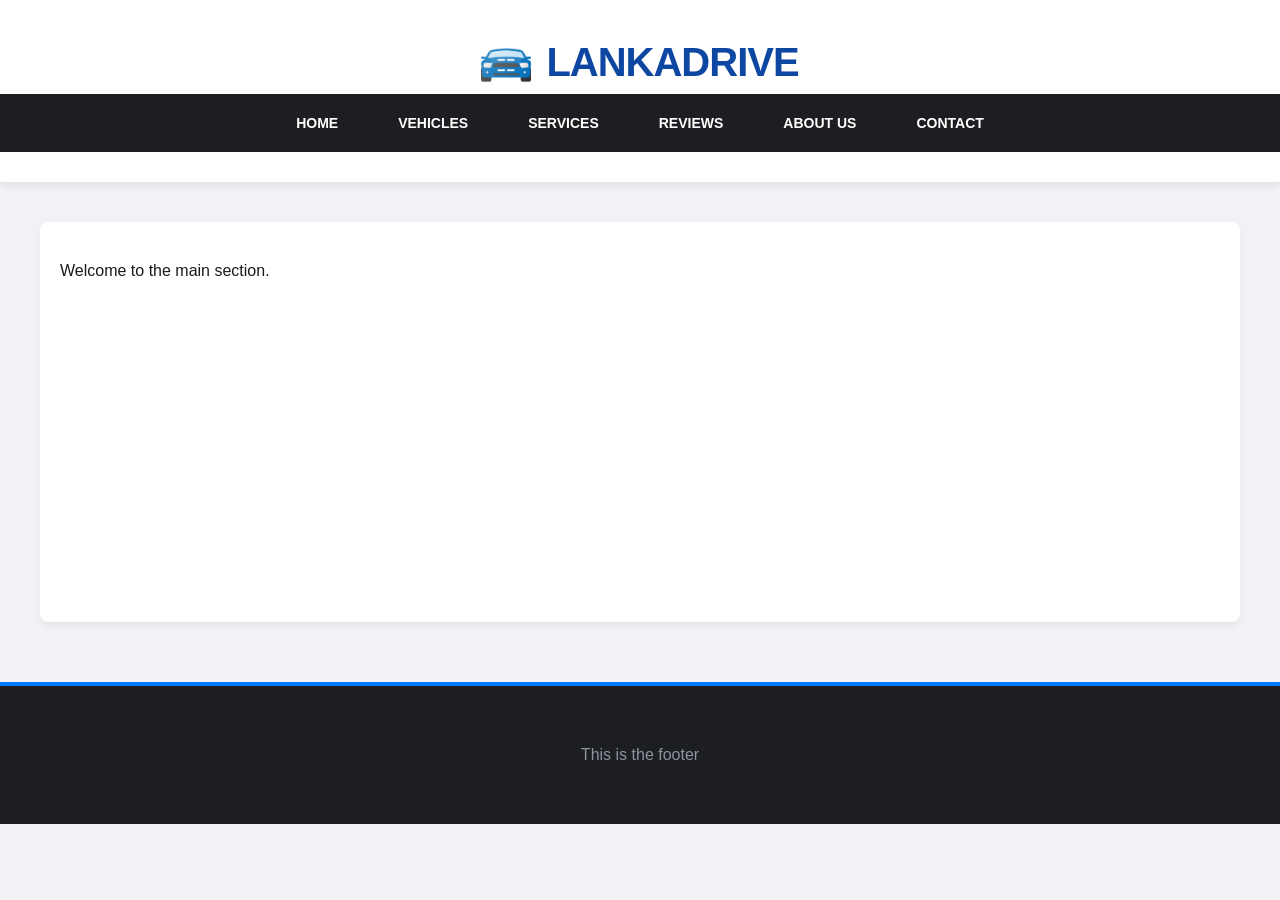
==== index.html @ cc67083f "Logo and Icon added" ====
<!DOCTYPE html>
<html lang="en">
<head>
    <meta charset="UTF-8">
    <title>Home</title>
    <link href="CSS/style.css" rel="stylesheet" type="text/css">
    <link rel="icon" type="image/png" href="IMG/Car logo.png">
</head>

<body> <header>
        <h1><img class="header-logo" alt="LankaDrive Logo" src="IMG/Car logo.png">LankaDrive</h1>
        <nav>
            <ul>
                <li><a href="index.html">Home</a></li>
                <li><a href="vehicles.html">Vehicles</a></li>
                <li><a href="services.html">Services</a></li>
				<li><a href="reviews.html">Reviews</a></li>
                <li><a href="about.html">About Us</a></li>
				<li><a href="contact.html">Contact</a></li>
            </ul>
        </nav>
    </header>

    <main>
        <p>Welcome to the main section.</p>
       
    </main>

    <footer>
        <p>This is the footer</p>
    </footer>

</body> </html>
---- CSS/style.css ----
﻿* {
    box-sizing: border-box;
}

body {
    font-family: 'Segoe UI', Tahoma, Geneva, Verdana, sans-serif;
    margin: 0;
    padding: 0;
    background-color: #f0f2f5;
    color: #1a1a1b;
    line-height: 1.6;
    min-height: 100vh; 
}

/* Header */
header {
    background-color: #ffffff;
    padding: 30px 0;
    text-align: center;
    box-shadow: 0 2px 10px rgba(0,0,0,0.1);
}

header h1 {
    margin: 0;
    font-size: 2.5em;
    color: #0d47a1; 
    text-transform: uppercase;
    font-weight: 800;
    letter-spacing: -1px;
}
header h1 img.header-logo {
    width: 50px !important;     /*Size reduced but not working (fixed)*/
    height: 50px !important;    /*Size reduced but not working (fixed)*/
    vertical-align: middle;
    margin-right: 15px;
}

/* Navigation Bar */
nav {
    background-color: #1c1e21; 
    position: sticky;
    top: 0;
    z-index: 1000;
}

nav ul {
    list-style: none;
    margin: 0;
    padding: 0;
    display: flex;
    justify-content: center;
}

nav li a {
    display: block;
    color: #ffffff;
    text-decoration: none;
    padding: 18px 30px;
    font-size: 14px;
    font-weight: 600;
    text-transform: uppercase;
    transition: all 0.3s ease;
}

nav li a:hover {
    background-color: #007bff; 
    color: white;
}

/* Main */
main {
    max-width: 1200px;
    margin: 40px auto;
    padding: 20px;
    background: white;
    border-radius: 8px;
    box-shadow: 0 4px 6px rgba(0,0,0,0.05);
    min-height: 400px;
    flex: 1;
}

/* Footer */
footer {
    background-color: #1c1e21;
    color: #8d949e;
    text-align: center;
    padding: 40px 0;
    margin-top: 60px;
    border-top: 4px solid #007bff;
}
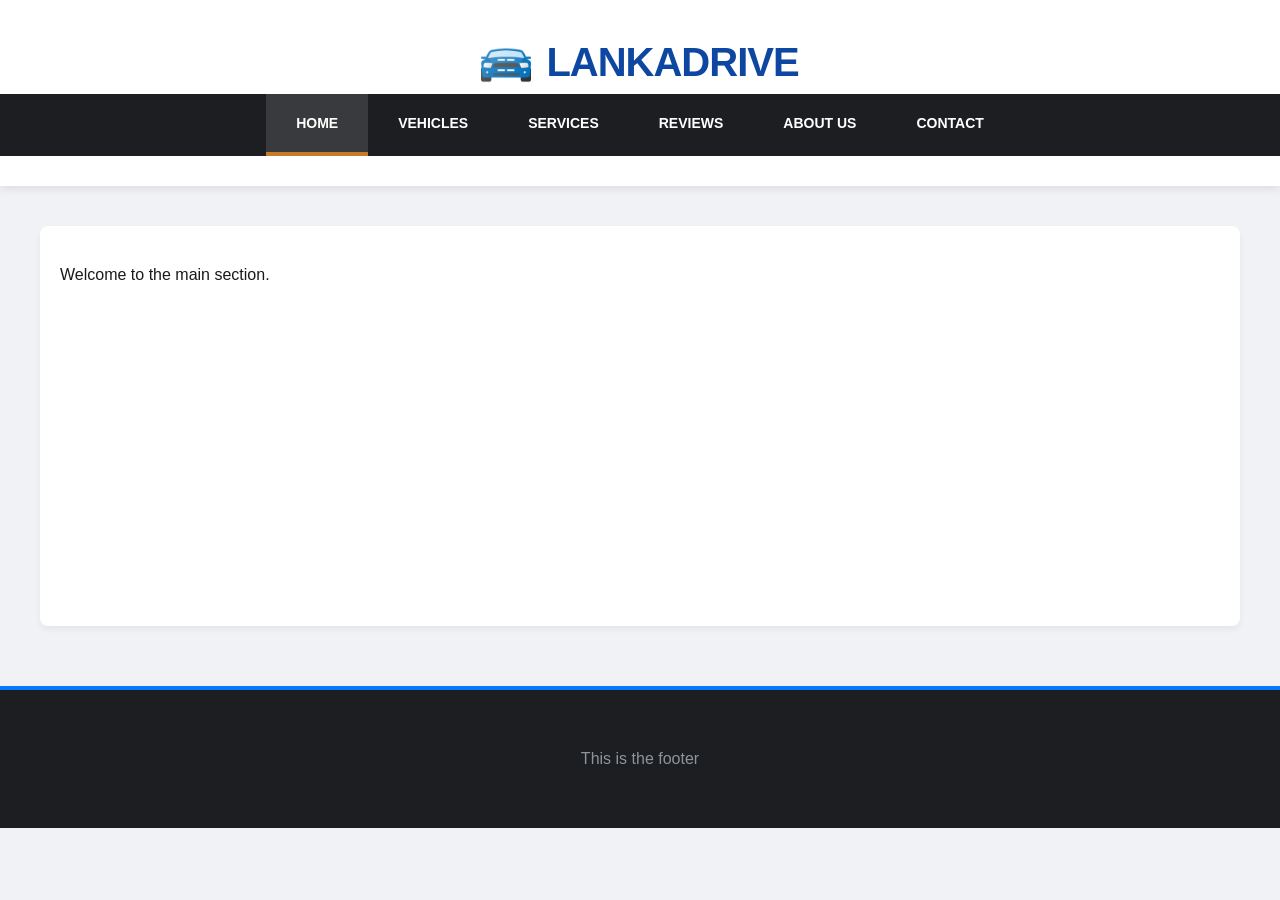
==== commit 7b9458e3: "Active Page Upgrade" ====
--- a/index.html
+++ b/index.html
@@ -11,7 +11,7 @@
         <h1><img class="header-logo" alt="LankaDrive Logo" src="IMG/Car logo.png">LankaDrive</h1>
         <nav>
             <ul>
-                <li><a href="index.html">Home</a></li>
+                <li><a href="index.html" class="active">Home</a></li>
                 <li><a href="vehicles.html">Vehicles</a></li>
                 <li><a href="services.html">Services</a></li>
 				<li><a href="reviews.html">Reviews</a></li>
--- a/CSS/style.css
+++ b/CSS/style.css
@@ -67,6 +67,12 @@
     color: white;
 }
 
+nav li a.active {
+    background-color: #383a3d; 
+    color: white;
+    border-bottom: 4px solid #c57c28;
+}
+
 /* Main */
 main {
     max-width: 1200px;
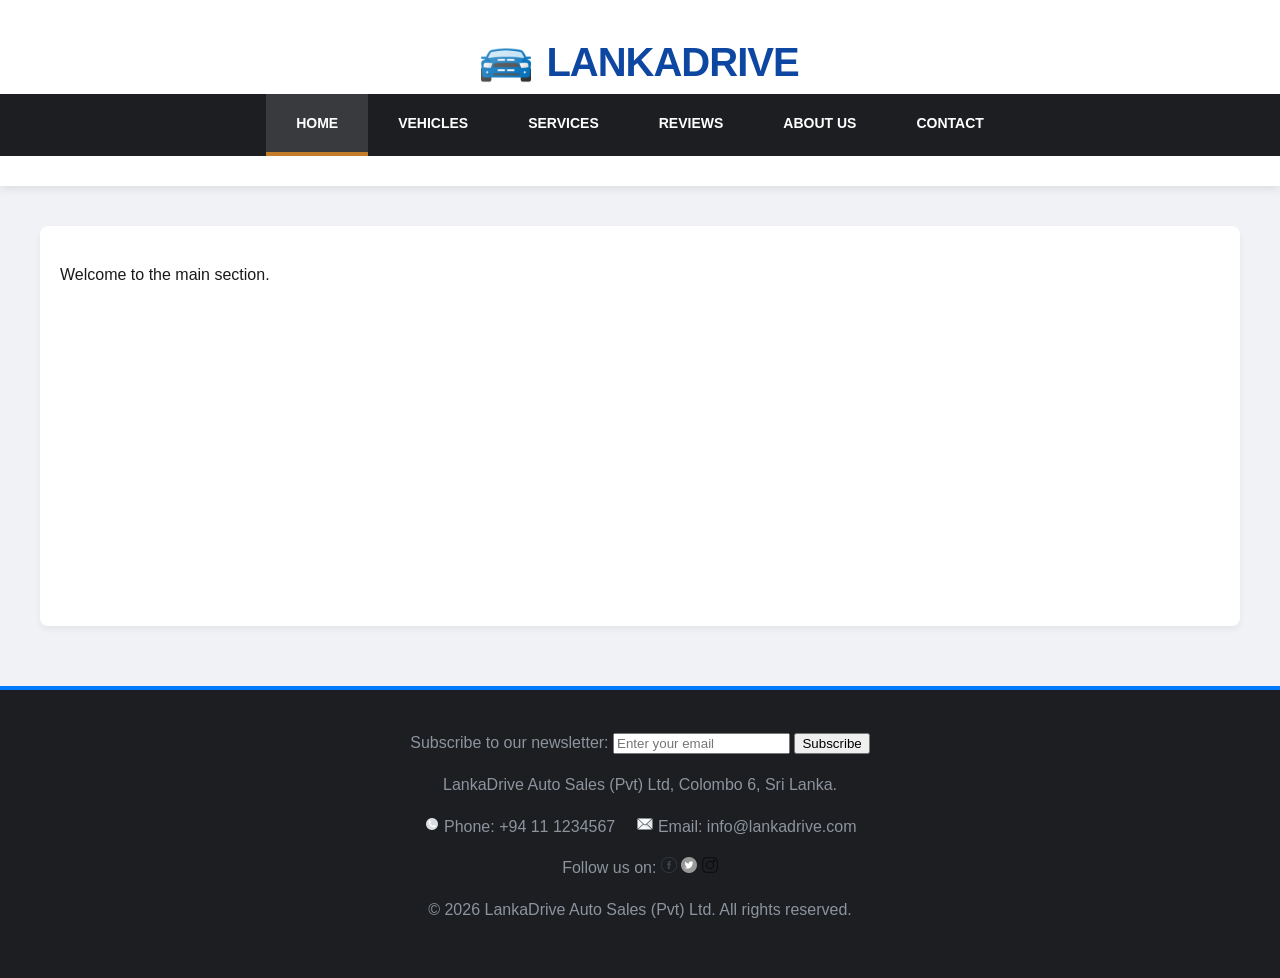
==== commit 8c3693cc: "Footer Design" ====
--- a/index.html
+++ b/index.html
@@ -27,7 +27,27 @@
     </main>
 
     <footer>
-        <p>This is the footer</p>
+        <form action="#subscribe.php" method="GET">
+            <label for="email">Subscribe to our newsletter:</label>
+            <input type="email" id="email" name="email" placeholder="Enter your email" required>
+            <button type="submit">Subscribe</button>
+        <p>LankaDrive Auto Sales (Pvt) Ltd,
+            Colombo 6, Sri Lanka.
+        </p>
+        <p>
+            <img src="IMG/Footer Assets/Phone.png" alt="Phone Icon" class="contact-icon">
+            Phone: +94 11 1234567
+            &nbsp;&nbsp;&nbsp;
+            <img src="IMG/Footer Assets/Email.png" alt="Email Icon" class="contact-icon">
+            Email: info@lankadrive.com
+        </p>
+        <p>Follow us on:
+            
+            <a href="https://www.facebook.com/lankadrive" target="_blank"><img src="IMG/Footer Assets/Facebook.png" alt="Facebook Icon" class="social-icon"></a>            
+            <a href="https://www.twitter.com/lankadrive" target="_blank"><img src="IMG/Footer Assets/Twitter.png" alt="Twitter Icon" class="social-icon"></a> 
+            <a href="https://www.instagram.com/lankadrive" target="_blank"><img src="IMG/Footer Assets/Instagram.png" alt="Instagram Icon" class="social-icon"></a>
+        </p>
+        <p class="copyright">&copy; 2026 LankaDrive Auto Sales (Pvt) Ltd. All rights reserved.</p>
     </footer>
 
 </body> </html>
--- a/CSS/style.css
+++ b/CSS/style.css
@@ -68,7 +68,7 @@
 }
 
 nav li a.active {
-    background-color: #383a3d; 
+    background-color: #383a3d;  /*Small upgrade for User Experience - idea (Gemini)*/
     color: white;
     border-bottom: 4px solid #c57c28;
 }
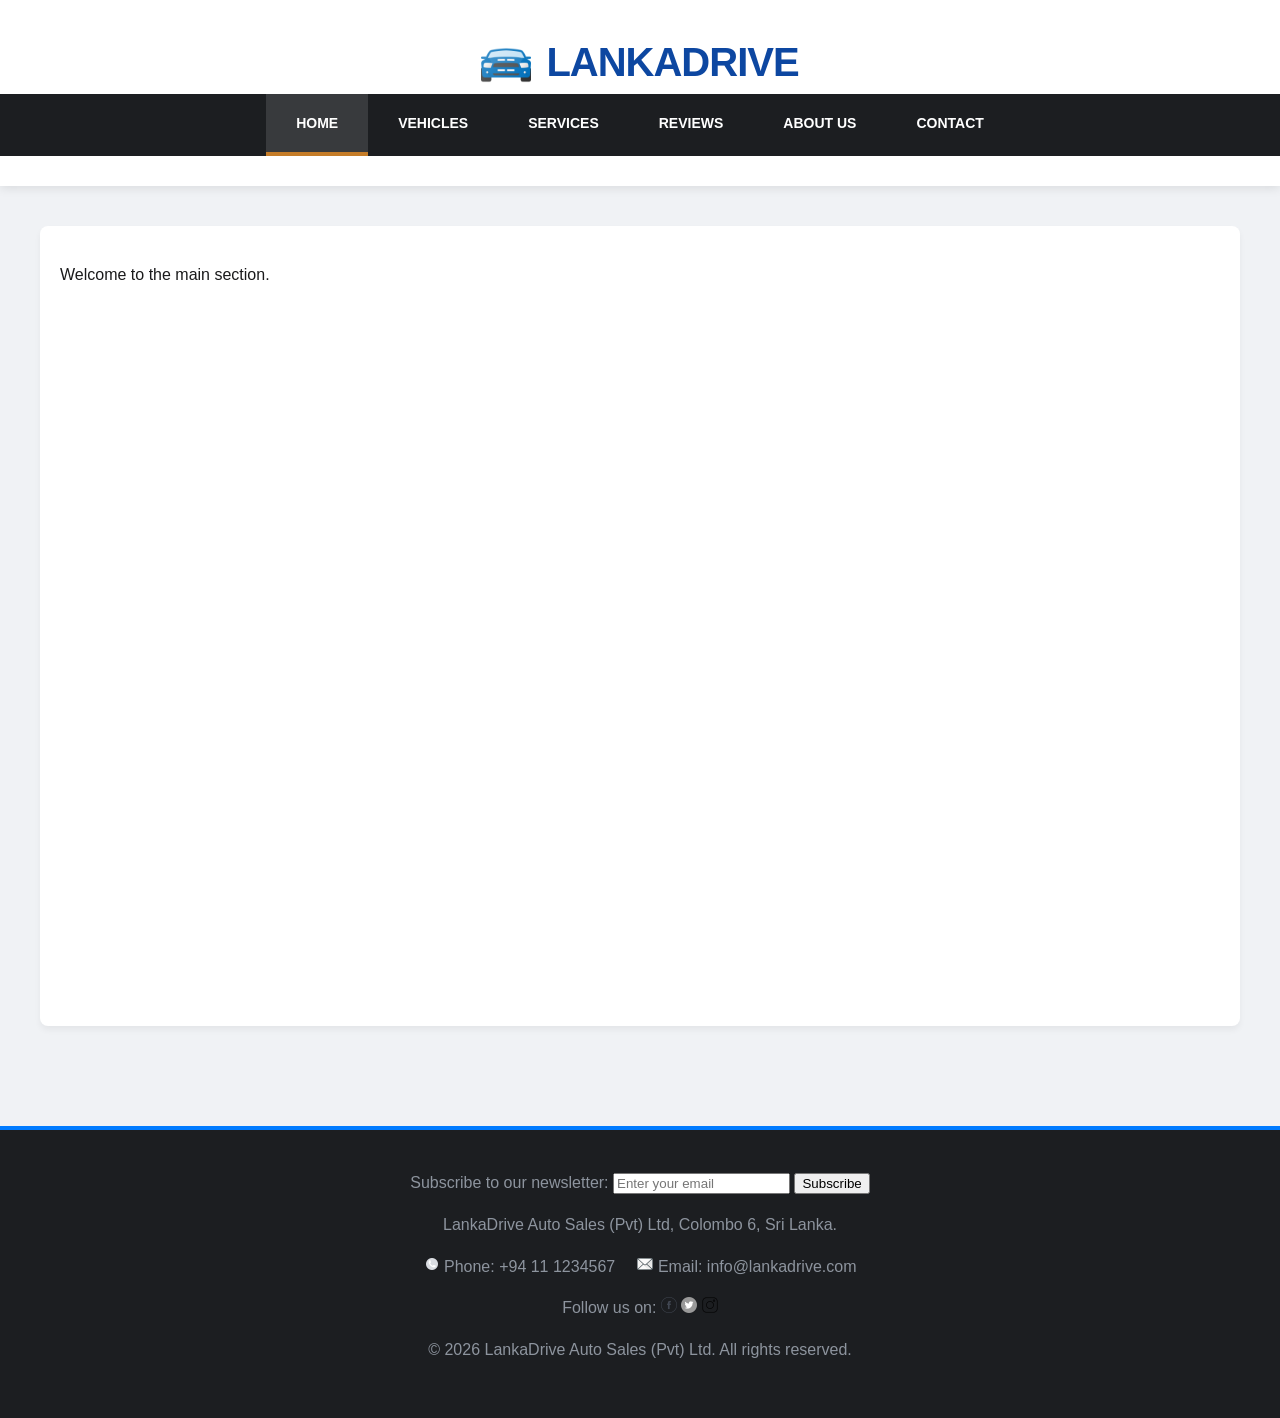
==== commit 3b7d0f8f: "Minor improvments for main structure before adding content" ====
--- a/index.html
+++ b/index.html
@@ -7,7 +7,9 @@
     <link rel="icon" type="image/png" href="IMG/Car logo.png">
 </head>
 
-<body> <header>
+<body> 
+    
+    <header>
         <h1><img class="header-logo" alt="LankaDrive Logo" src="IMG/Car logo.png">LankaDrive</h1>
         <nav>
             <ul>
@@ -50,4 +52,5 @@
         <p class="copyright">&copy; 2026 LankaDrive Auto Sales (Pvt) Ltd. All rights reserved.</p>
     </footer>
 
-</body> </html>+</body> 
+</html>
--- a/CSS/style.css
+++ b/CSS/style.css
@@ -9,7 +9,9 @@
     background-color: #f0f2f5;
     color: #1a1a1b;
     line-height: 1.6;
-    min-height: 100vh; 
+    display: flex;               /*Footer dock to bottom - idea (Gemini)*/
+    flex-direction: column;     /*Footer dock to bottom - idea (Gemini)*/
+    min-height: 100vh;          /*Footer dock to bottom - idea (Gemini)*/
 }
 
 /* Header */
@@ -75,14 +77,15 @@
 
 /* Main */
 main {
+    width: 100%;    /*Visual fix - when empty*/
     max-width: 1200px;
     margin: 40px auto;
     padding: 20px;
     background: white;
     border-radius: 8px;
-    box-shadow: 0 4px 6px rgba(0,0,0,0.05);
-    min-height: 400px;
-    flex: 1;
+    box-shadow: 0 4px 6px rgba(0, 0, 0, 0.05);
+    min-height: 800px;
+    flex: 1;    /*Footer dock to bottom - idea (Gemini)*/
 }
 
 /* Footer */
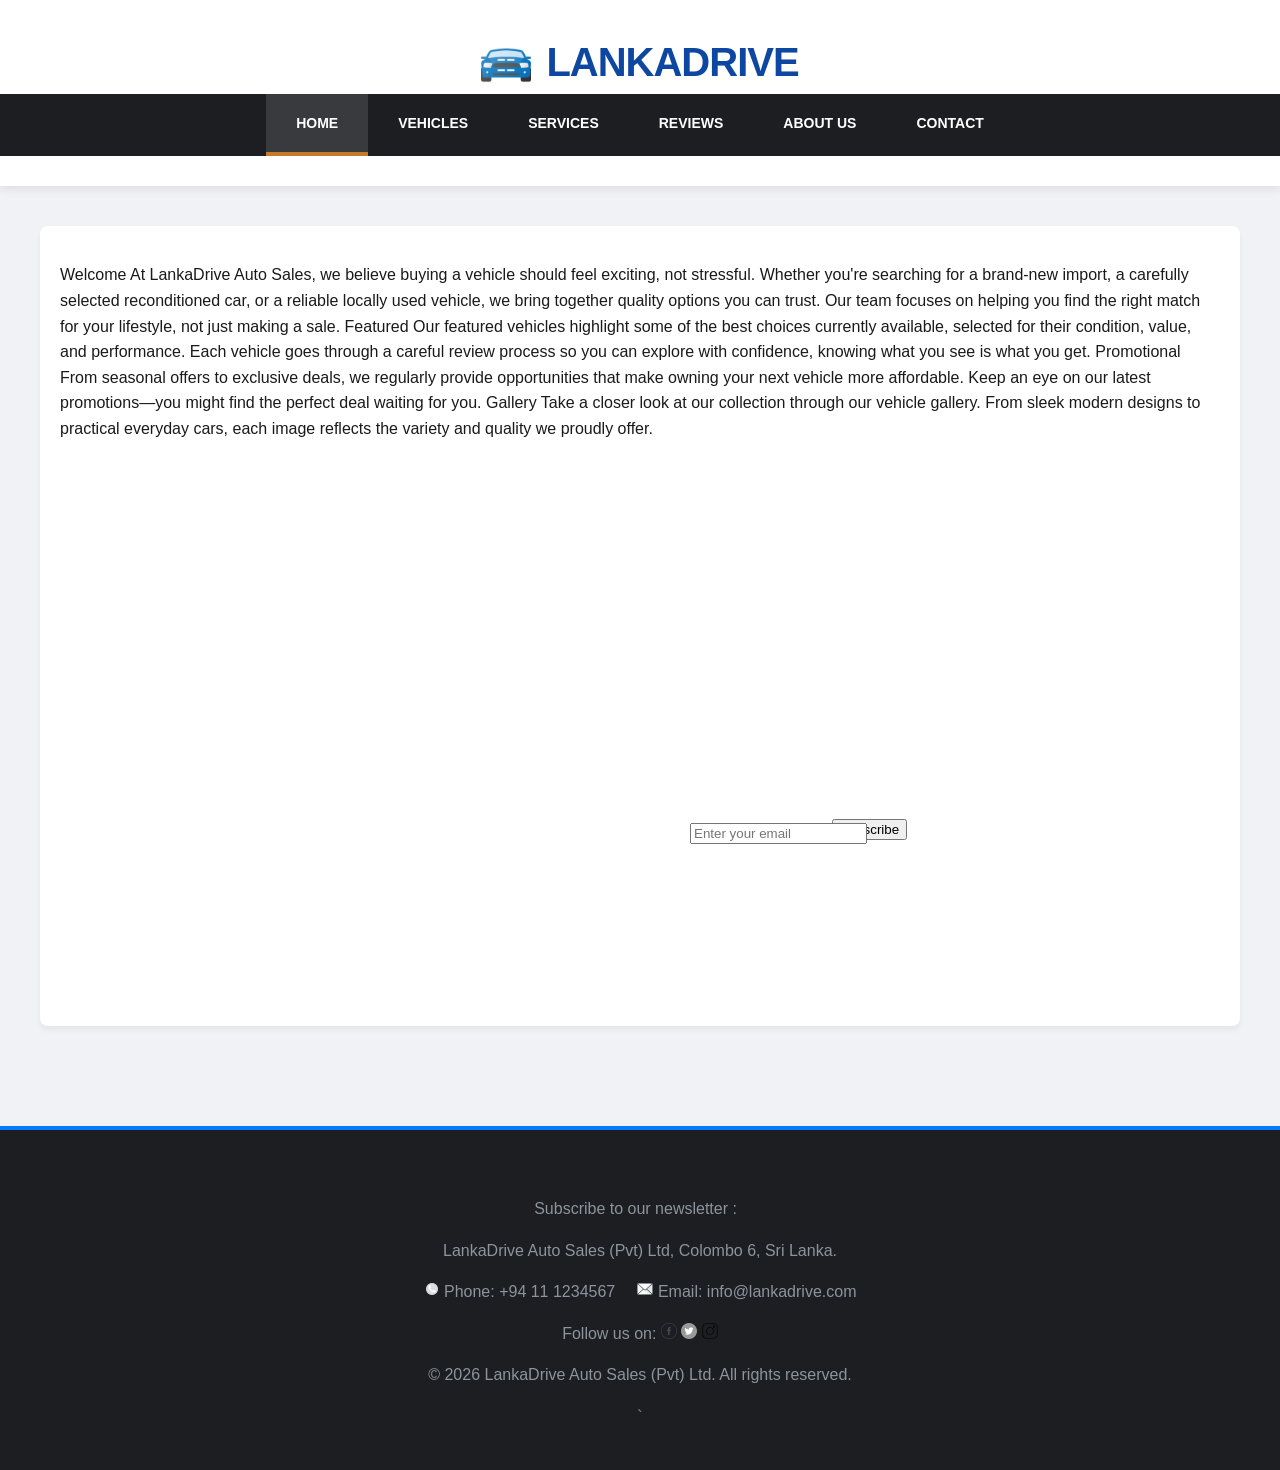
==== commit 5776419e: "Adding Raw matirials" ====
--- a/index.html
+++ b/index.html
@@ -4,6 +4,7 @@
     <meta charset="UTF-8">
     <title>Home</title>
     <link href="CSS/style.css" rel="stylesheet" type="text/css">
+    <link href="CSS/SEPARATED E.CSS FILES/index.css" rel="stylesheet" type="text/css">
     <link rel="icon" type="image/png" href="IMG/Car logo.png">
 </head>
 
@@ -24,16 +25,31 @@
     </header>
 
     <main>
-        <p>Welcome to the main section.</p>
+        <p>
+Welcome 
+At LankaDrive Auto Sales, we believe buying a vehicle should feel exciting, not stressful. Whether you're searching for a brand-new import, a carefully selected reconditioned car, or a reliable locally used vehicle, we bring together quality options you can trust. Our team focuses on helping you find the right match for your lifestyle, not just making a sale.
+
+Featured 
+Our featured vehicles highlight some of the best choices currently available, selected for their condition, value, and performance. Each vehicle goes through a careful review process so you can explore with confidence, knowing what you see is what you get.
+
+Promotional 
+From seasonal offers to exclusive deals, we regularly provide opportunities that make owning your next vehicle more affordable. Keep an eye on our latest promotions—you might find the perfect deal waiting for you.
+
+Gallery 
+Take a closer look at our collection through our vehicle gallery. From sleek modern designs to practical everyday cars, each image reflects the variety and quality we proudly offer.</p>
        
     </main>
 
     <footer>
         <form action="#subscribe.php" method="GET">
-            <label for="email">Subscribe to our newsletter:</label>
-            <input type="email" id="email" name="email" placeholder="Enter your email" required>
+            <br>
+            <label for="email">Subscribe to our newsletter : </label>
+            &nbsp;<div id="layer1" style="position: absolute; width: 91px; height: 32px; z-index: 1; left: 824px; top: 816px">
             <button type="submit">Subscribe</button>
-        <p>LankaDrive Auto Sales (Pvt) Ltd,
+        	</div>
+			<div id="layer2" style="position: absolute; width: 127px; height: 24px; z-index: 2; left: 690px; top: 820px">
+            <input type="email" id="email" name="email" placeholder="Enter your email" required></div>
+			<p>LankaDrive Auto Sales (Pvt) Ltd,
             Colombo 6, Sri Lanka.
         </p>
         <p>
@@ -50,6 +66,7 @@
             <a href="https://www.instagram.com/lankadrive" target="_blank"><img src="IMG/Footer Assets/Instagram.png" alt="Instagram Icon" class="social-icon"></a>
         </p>
         <p class="copyright">&copy; 2026 LankaDrive Auto Sales (Pvt) Ltd. All rights reserved.</p>
+        `</form>
     </footer>
 
 </body> 
--- a/CSS/style.css
+++ b/CSS/style.css
@@ -9,9 +9,9 @@
     background-color: #f0f2f5;
     color: #1a1a1b;
     line-height: 1.6;
-    display: flex;               /*Footer dock to bottom - idea (Gemini)*/
-    flex-direction: column;     /*Footer dock to bottom - idea (Gemini)*/
-    min-height: 100vh;          /*Footer dock to bottom - idea (Gemini)*/
+    display: flex;               /*Footer dock to bottom*/
+    flex-direction: column;     /*Footer dock to bottom*/
+    min-height: 100vh;          /*Footer dock to bottom*/
 }
 
 /* Header */
@@ -70,7 +70,7 @@
 }
 
 nav li a.active {
-    background-color: #383a3d;  /*Small upgrade for User Experience - idea (Gemini)*/
+    background-color: #383a3d;  /*Small upgrade for User Experience*/
     color: white;
     border-bottom: 4px solid #c57c28;
 }
@@ -85,7 +85,7 @@
     border-radius: 8px;
     box-shadow: 0 4px 6px rgba(0, 0, 0, 0.05);
     min-height: 800px;
-    flex: 1;    /*Footer dock to bottom - idea (Gemini)*/
+    flex: 1;    /*Footer dock to bottom*/
 }
 
 /* Footer */
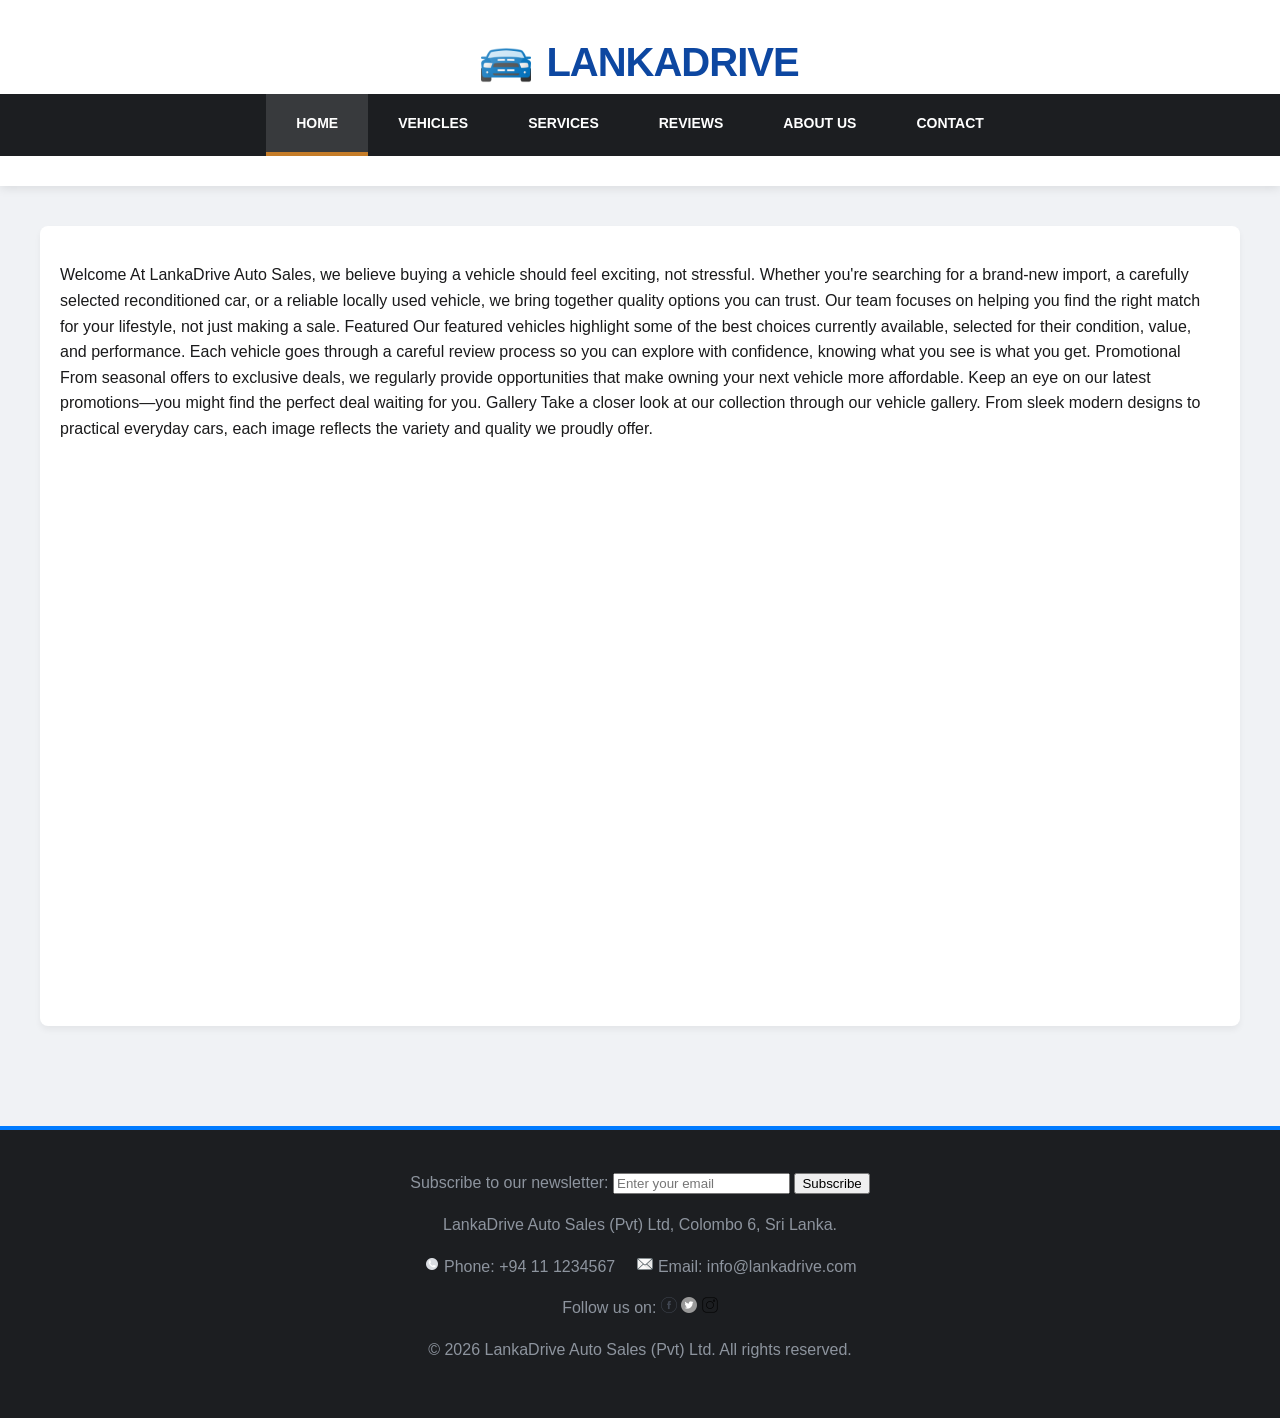
==== commit 8bb21a85: "bugs fix and minor improvments" ====
--- a/index.html
+++ b/index.html
@@ -42,14 +42,10 @@
 
     <footer>
         <form action="#subscribe.php" method="GET">
-            <br>
-            <label for="email">Subscribe to our newsletter : </label>
-            &nbsp;<div id="layer1" style="position: absolute; width: 91px; height: 32px; z-index: 1; left: 824px; top: 816px">
+            <label for="email">Subscribe to our newsletter:</label>
+            <input type="email" id="email" name="email" placeholder="Enter your email" required>
             <button type="submit">Subscribe</button>
-        	</div>
-			<div id="layer2" style="position: absolute; width: 127px; height: 24px; z-index: 2; left: 690px; top: 820px">
-            <input type="email" id="email" name="email" placeholder="Enter your email" required></div>
-			<p>LankaDrive Auto Sales (Pvt) Ltd,
+        <p>LankaDrive Auto Sales (Pvt) Ltd,
             Colombo 6, Sri Lanka.
         </p>
         <p>
@@ -66,7 +62,6 @@
             <a href="https://www.instagram.com/lankadrive" target="_blank"><img src="IMG/Footer Assets/Instagram.png" alt="Instagram Icon" class="social-icon"></a>
         </p>
         <p class="copyright">&copy; 2026 LankaDrive Auto Sales (Pvt) Ltd. All rights reserved.</p>
-        `</form>
     </footer>
 
 </body> 
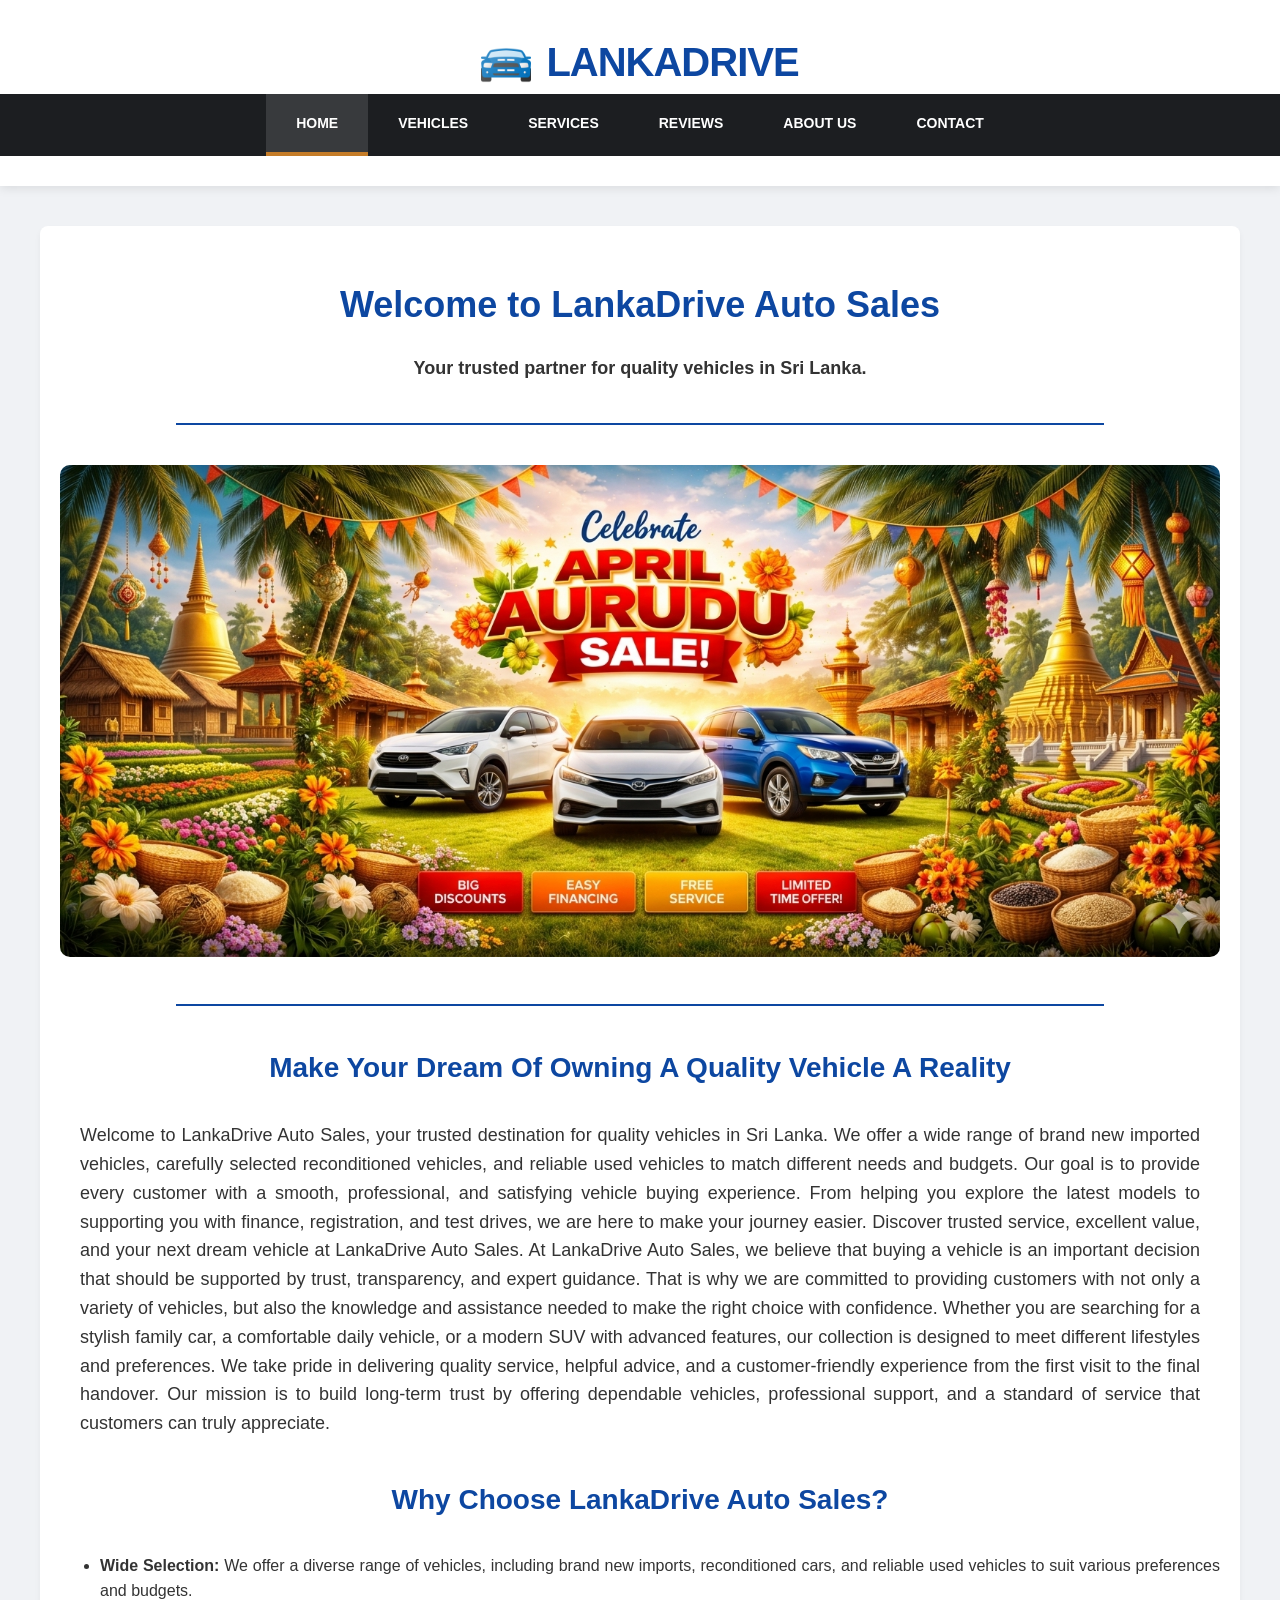
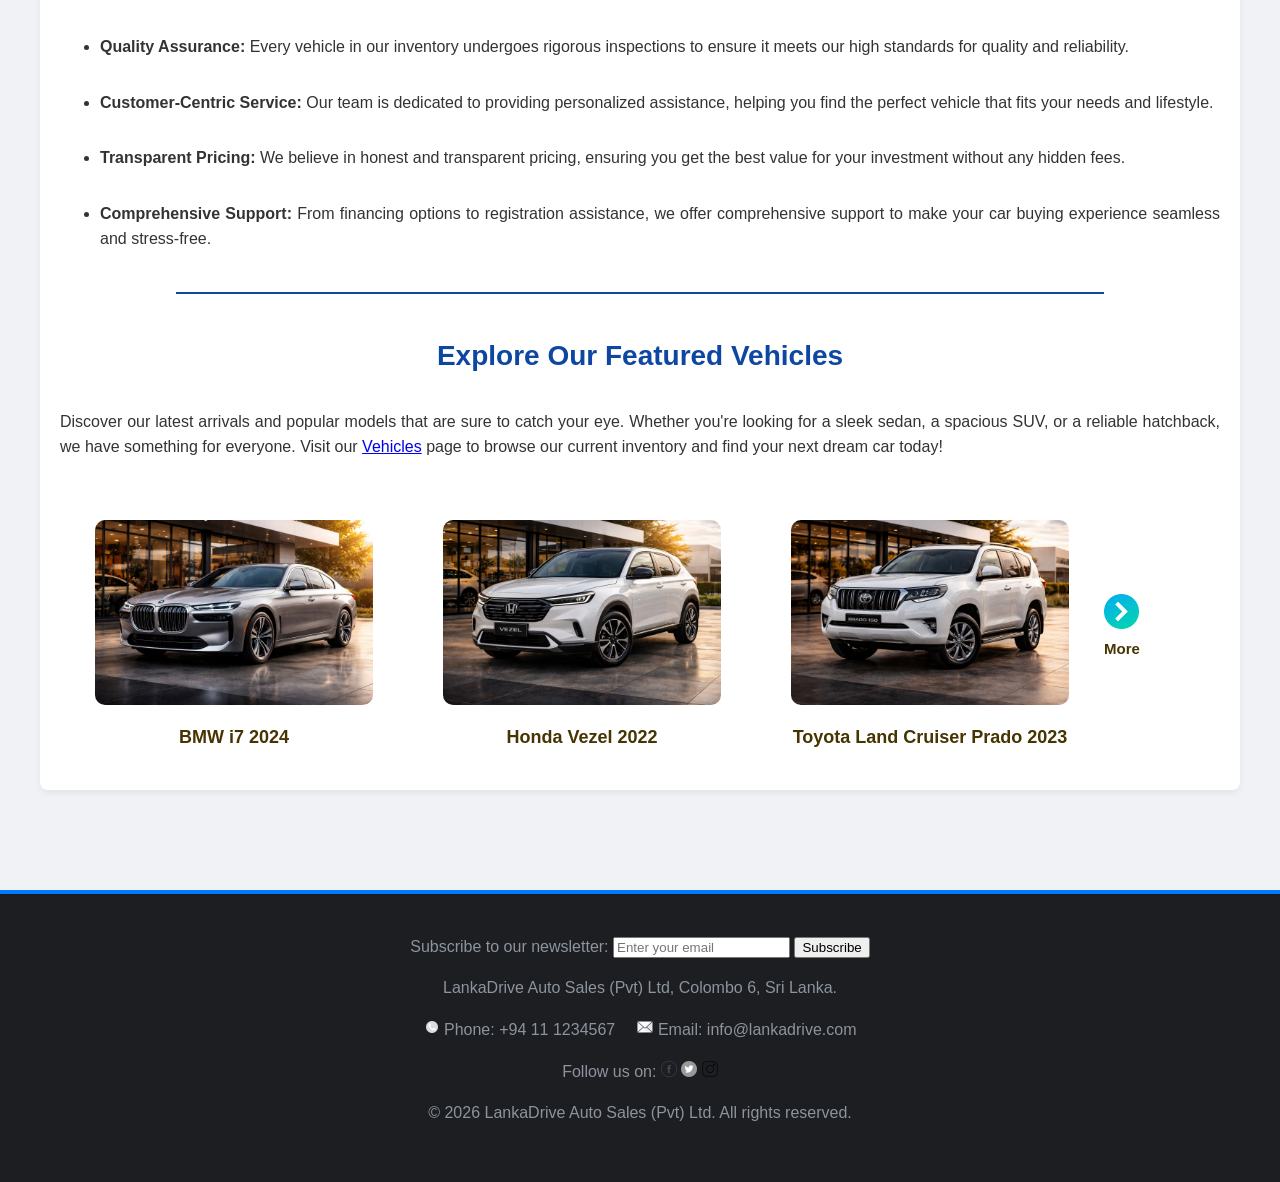
==== commit 1bcde5a0: "Update Home/Vehicles CSS styles and improve vehicle listings using W3Schools references" ====
--- a/index.html
+++ b/index.html
@@ -25,19 +25,58 @@
     </header>
 
     <main>
-        <p>
-Welcome 
-At LankaDrive Auto Sales, we believe buying a vehicle should feel exciting, not stressful. Whether you're searching for a brand-new import, a carefully selected reconditioned car, or a reliable locally used vehicle, we bring together quality options you can trust. Our team focuses on helping you find the right match for your lifestyle, not just making a sale.
+        
+        <section class="head-main">
+            <h1>Welcome to LankaDrive Auto Sales</h1>
+            <p>Your trusted partner for quality vehicles in Sri Lanka.</p>
+            <hr>
+            <img src="IMG/Promotion.png" alt="Banner Image" class="banner-image">
+        </section>
 
-Featured 
-Our featured vehicles highlight some of the best choices currently available, selected for their condition, value, and performance. Each vehicle goes through a careful review process so you can explore with confidence, knowing what you see is what you get.
+        <hr>
 
-Promotional 
-From seasonal offers to exclusive deals, we regularly provide opportunities that make owning your next vehicle more affordable. Keep an eye on our latest promotions—you might find the perfect deal waiting for you.
+        <section class="home-intro">
+            <h2>Make Your Dream Of Owning A Quality Vehicle A Reality</h2>
+            <p>
+                Welcome to LankaDrive Auto Sales, your trusted destination for quality vehicles in Sri Lanka. We offer a wide range of brand new imported vehicles, carefully selected reconditioned vehicles, and reliable used vehicles to match different needs and budgets. Our goal is to provide every customer with a smooth, professional, and satisfying vehicle buying experience. From helping you explore the latest models to supporting you with finance, registration, and test drives, we are here to make your journey easier. Discover trusted service, excellent value, and your next dream vehicle at LankaDrive Auto Sales. At LankaDrive Auto Sales, we believe that buying a vehicle is an important decision that should be supported by trust, transparency, and expert guidance. That is why we are committed to providing customers with not only a variety of vehicles, but also the knowledge and assistance needed to make the right choice with confidence. Whether you are searching for a stylish family car, a comfortable daily vehicle, or a modern SUV with advanced features, our collection is designed to meet different lifestyles and preferences. We take pride in delivering quality service, helpful advice, and a customer-friendly experience from the first visit to the final handover. Our mission is to build long-term trust by offering dependable vehicles, professional support, and a standard of service that customers can truly appreciate.
+            </p>
+        </section>
 
-Gallery 
-Take a closer look at our collection through our vehicle gallery. From sleek modern designs to practical everyday cars, each image reflects the variety and quality we proudly offer.</p>
-       
+        <section class="home-features">
+            <h2>Why Choose LankaDrive Auto Sales?</h2>
+            <ul>
+                <li><strong>Wide Selection:</strong> We offer a diverse range of vehicles, including brand new imports, reconditioned cars, and reliable used vehicles to suit various preferences and budgets.</li>
+                <li><strong>Quality Assurance:</strong> Every vehicle in our inventory undergoes rigorous inspections to ensure it meets our high standards for quality and reliability.</li>
+                <li><strong>Customer-Centric Service:</strong> Our team is dedicated to providing personalized assistance, helping you find the perfect vehicle that fits your needs and lifestyle.</li>
+                <li><strong>Transparent Pricing:</strong> We believe in honest and transparent pricing, ensuring you get the best value for your investment without any hidden fees.</li>
+                <li><strong>Comprehensive Support:</strong> From financing options to registration assistance, we offer comprehensive support to make your car buying experience seamless and stress-free.</li>
+            </ul>
+
+            <hr>
+
+            <h2>Explore Our Featured Vehicles</h2>
+            <p>Discover our latest arrivals and popular models that are sure to catch your eye. Whether you're looking for a sleek sedan, a spacious SUV, or a reliable hatchback, we have something for everyone. Visit our 
+                <a href="vehicles.html">Vehicles</a> page to browse our current inventory and find your next dream car today!
+            </p>
+        </section>
+        
+        <section class="vehicle-picture-row">
+            <div class="vehicle-picture">
+                <img src="IMG/Vehicle Assets/BMW i7 2024.png" alt="BMW i7 2024 image">
+                <p>BMW i7 2024</p>
+            </div>
+            <div class="vehicle-picture">
+                <img src="IMG/Vehicle Assets/Honda Vezel 2022.png" alt="Honda Vezel 2022 image">
+                <p>Honda Vezel 2022</p>
+            </div>
+            <div class="vehicle-picture">
+                <img src="IMG/Vehicle Assets/Toyota Land Cruiser Prado 2023.png" alt="Toyota Land Cruiser Prado 2023 image">
+                <p>Toyota Land Cruiser Prado 2023</p>
+            </div>
+            <div class="more-img">
+                <a href="vehicles.html"><img src="IMG/next.png" alt="More Vehicles"></a>
+                <p >More</p>
+        </section>
     </main>
 
     <footer>
--- a/CSS/SEPARATED E.CSS FILES/index.css
+++ b/CSS/SEPARATED E.CSS FILES/index.css
@@ -0,0 +1,120 @@
+.head-main img {
+    background-image: url('../images/banner.jpg');
+    width: 100%;
+    height: auto;
+    border-radius: 10px;
+}
+
+.head-main hr {
+    margin: 40px auto;
+    border: none;
+    border-top: 2px solid #0d47a1;
+    width: 80%;
+}
+
+.head-main h1 {
+    font-size: 36px;
+    color: #0d47a1;
+    margin-bottom: 20px;
+    text-align: center;
+}
+
+.head-main p {
+    font-size: 18px;
+    color: #333;
+    line-height: 1.6;
+    margin-bottom: 20px;
+    text-align: center;
+    font-weight: 600;
+}
+
+hr {
+    margin: 40px auto;
+    border: none;
+    border-top: 2px solid #0d47a1;
+    width: 80%;
+}
+
+.vehicle-picture-row {
+    display: flex;
+    align-items: center;
+    justify-content: center;
+    margin-top: 5px;
+}
+
+.vehicle-picture-row img {
+    width: 80%;
+    height: auto;
+    border-radius: 10px;
+}
+
+.vehicle-picture {
+    justify-content: space-around;
+    margin-top: 20px;
+    text-align: center;
+}
+
+.vehicle-picture p {
+    font-size: 18px;
+    color: #463403;
+    line-height: 1.6;
+    margin-top: 10px;
+    font-weight: 600;
+}
+
+.more-img img {
+    width: 30%;
+    height: auto;
+    border-radius: 10px;
+    margin-top: 0px;
+    margin-bottom: 0px;
+}
+
+.more-img p {
+    font-size: 15px;
+    color: #463403;
+    line-height: 1.6;
+    margin-top: 0px;
+    font-weight: 600;
+}
+
+.home-intro {
+    justify-content: center;
+    margin : 40px auto;
+    text-align: center;
+}
+
+.home-intro h2 {
+    font-size: 28px;
+    color: #0d47a1;
+    margin-bottom: 20px;
+}
+.home-intro p {
+    font-size: 18px;
+    color: #333;
+    margin: 30px 20px;
+    font-weight: 400;
+    text-align: justify;
+}
+
+.home-features {
+    justify-content: center;
+    margin : 40px auto;
+    text-align: center;
+}
+
+.home-features h2 {
+    font-size: 28px;
+    color: #0d47a1;
+    margin-bottom: 20px;
+}
+
+.home-features ul li , .home-features p {
+    font-size: 16px;
+    color: #333;
+    margin: 30px 0px;
+    font-weight: 500;
+    text-align: justify;
+}
+
+
